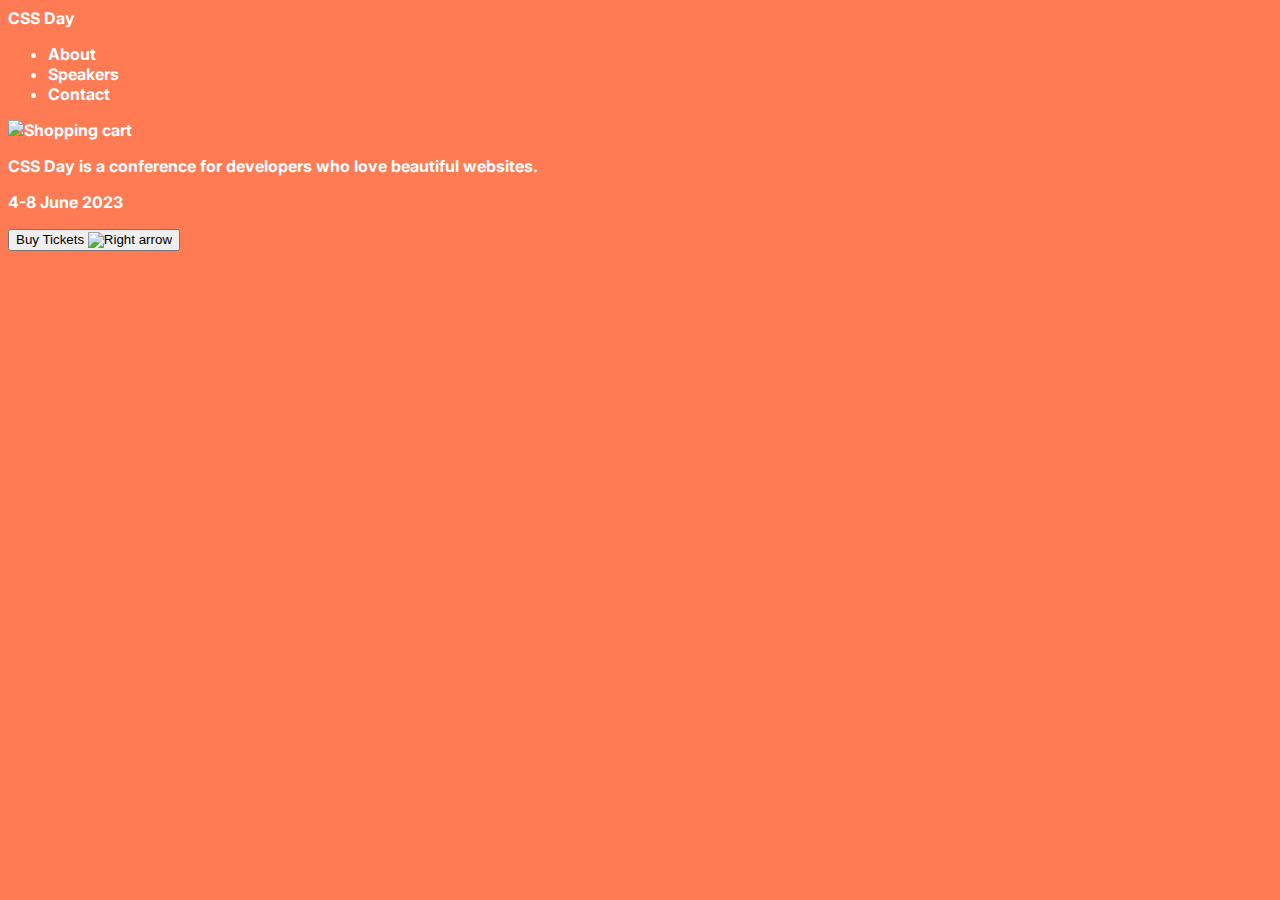
==== index.html @ 0bbf6493 "added basic variable styling" ====
<!doctype html>
<html lang="en">
  <head>
    <meta charset="UTF-8" />
    <meta http-equiv="X-UA-Compatible" content="IE=edge" />
    <meta name="viewport" content="width=device-width, initial-scale=1.0" />
    <title>CSS Day</title>
    <link rel="stylesheet" href="styles/index.css" />
  </head>
  <body>
    <header>
      <a href="/">CSS Day</a>
      <div>
        <nav>
          <ul>
            <li><a href="#">About</a></li>
            <li><a href="speakers.html">Speakers</a></li>
            <li><a href="#">Contact</a></li>
          </ul>
        </nav>
        <img src="./icons/shopping-cart.svg" alt="Shopping cart" />
      </div>
    </header>
    <main>
      <p>CSS Day is a conference for developers who love beautiful websites.</p>
      <p>4-8 June 2023</p>
      <button>
        Buy Tickets <img src="./icons/arrow-right.svg" alt="Right arrow" />
      </button>
    </main>
  </body>
</html>
---- styles/index.css ----
@import url(base.css);
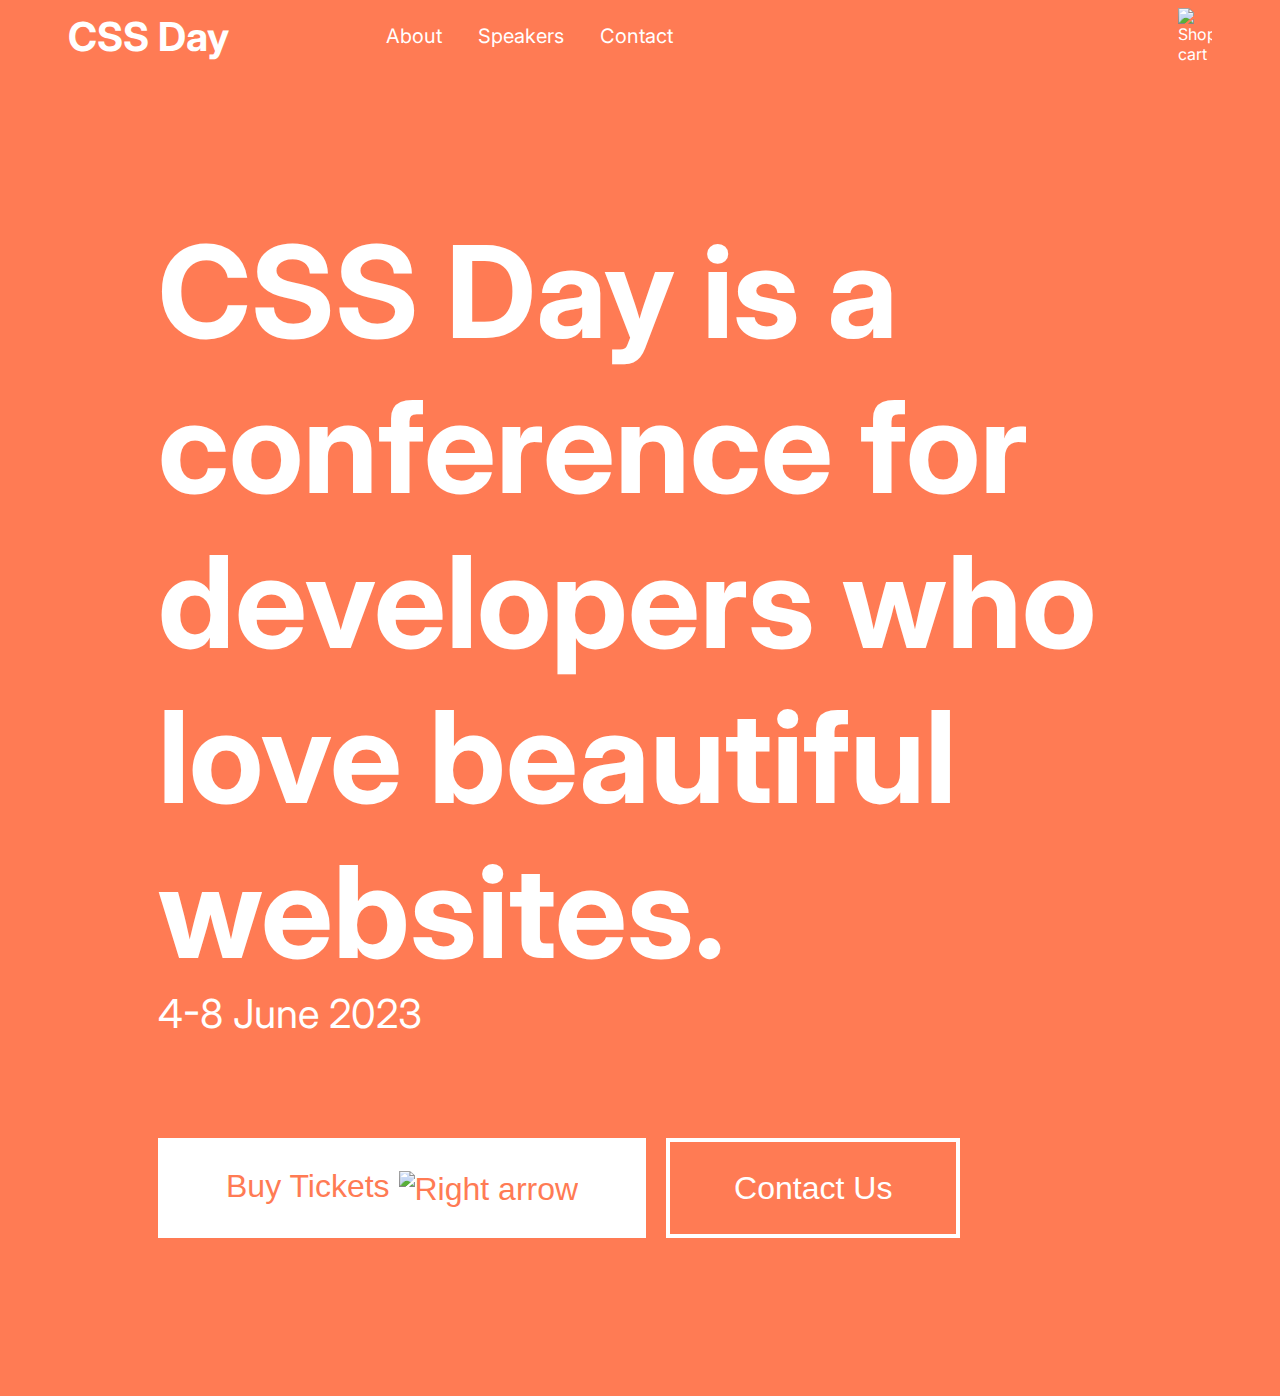
==== commit d7400bca: "completed homepage" ====
--- a/index.html
+++ b/index.html
@@ -8,25 +8,33 @@
     <link rel="stylesheet" href="styles/index.css" />
   </head>
   <body>
-    <header>
-      <a href="/">CSS Day</a>
-      <div>
-        <nav>
-          <ul>
-            <li><a href="#">About</a></li>
-            <li><a href="speakers.html">Speakers</a></li>
-            <li><a href="#">Contact</a></li>
-          </ul>
-        </nav>
-        <img src="./icons/shopping-cart.svg" alt="Shopping cart" />
+    <header class="header">
+      <a class="header__link" href="/">CSS Day</a>
+      <nav>
+        <ul class="nav__list">
+          <li class="nav__list-item"><a href="#">About</a></li>
+          <li class="nav__list-item"><a href="speakers.html">Speakers</a></li>
+          <li class="nav__list-item"><a href="#">Contact</a></li>
+        </ul>
+      </nav>
+      <img src="./icons/shopping-cart.svg" alt="Shopping cart" />
+    </header>
+    <main class="main">
+      <p class="main__heading">
+        CSS Day is a conference for developers who love beautiful websites.
+      </p>
+      <p class="main__sub-heading">4-8 June 2023</p>
+      <div class="button__container">
+        <button class="button button--primary">
+          Buy Tickets
+          <img
+            class="button__icon"
+            src="./icons/arrow-right.svg"
+            alt="Right arrow"
+          />
+        </button>
+        <button class="button button--secondary">Contact Us</button>
       </div>
-    </header>
-    <main>
-      <p>CSS Day is a conference for developers who love beautiful websites.</p>
-      <p>4-8 June 2023</p>
-      <button>
-        Buy Tickets <img src="./icons/arrow-right.svg" alt="Right arrow" />
-      </button>
     </main>
   </body>
 </html>
--- a/styles/index.css
+++ b/styles/index.css
@@ -1 +1,28 @@
 @import url(base.css);
+
+.main {
+  padding: 150px;
+}
+
+.main__heading {
+  font-size: 128px;
+  font-weight: bold;
+}
+
+.main__sub-heading {
+  font-size: 40px;
+}
+
+.button--primary {
+  background-color: var(--color-button-primary-bg);
+  color: var(--color-button-primary-text);
+}
+
+.button--secondary {
+  background-color: var(--color-button-secondary-bg);
+  color: var(--color-button-secondary-text);
+}
+
+.button__container {
+  display: flex;
+}
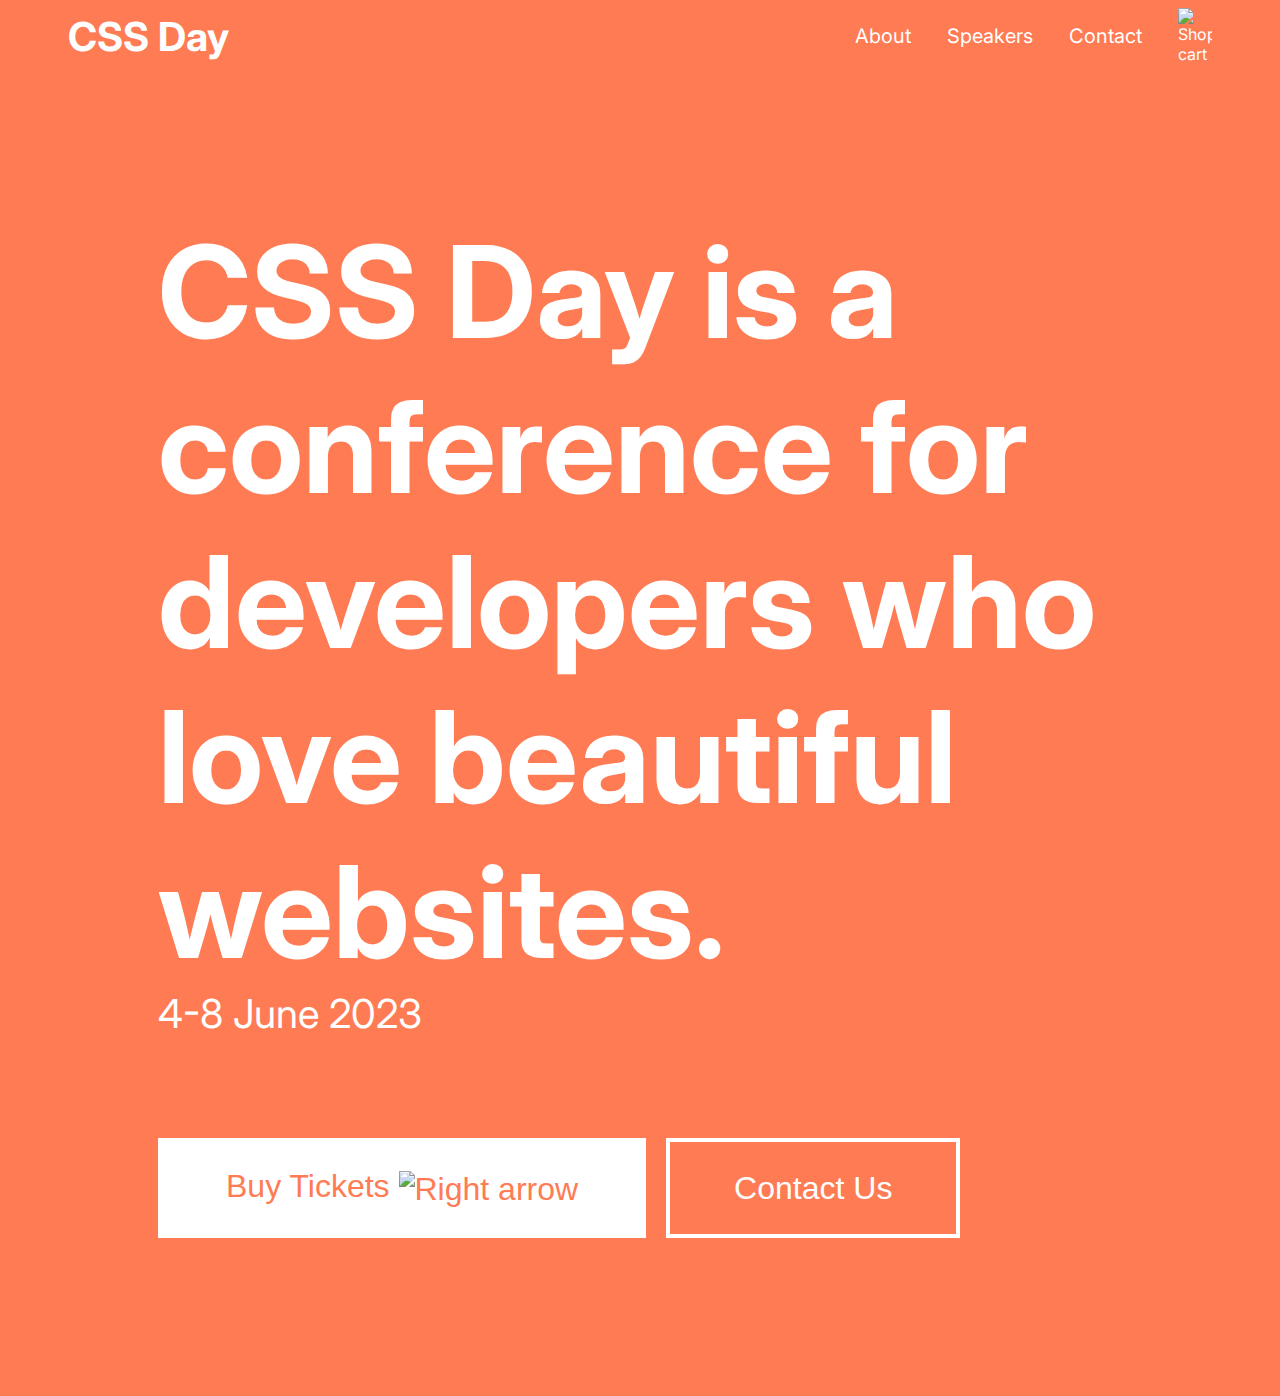
==== commit a7840ae0: "completed design spec" ====
--- a/index.html
+++ b/index.html
@@ -7,10 +7,44 @@
     <title>CSS Day</title>
     <link rel="stylesheet" href="styles/index.css" />
   </head>
-  <body>
+  <body class="body body--primary home">
     <header class="header">
+      <svg
+        class="menu"
+        width="33"
+        height="36"
+        viewBox="0 0 21 24"
+        fill="none"
+        xmlns="http://www.w3.org/2000/svg"
+      >
+        <path
+          d="M0 4.5C0 3.67031 0.670312 3 1.5 3H19.5C20.3297 3 21 3.67031 21 4.5C21 5.32969 20.3297 6 19.5 6H1.5C0.670312 6 0 5.32969 0 4.5ZM0 12C0 11.1703 0.670312 10.5 1.5 10.5H19.5C20.3297 10.5 21 11.1703 21 12C21 12.8297 20.3297 13.5 19.5 13.5H1.5C0.670312 13.5 0 12.8297 0 12ZM21 19.5C21 20.3297 20.3297 21 19.5 21H1.5C0.670312 21 0 20.3297 0 19.5C0 18.6703 0.670312 18 1.5 18H19.5C20.3297 18 21 18.6703 21 19.5Z"
+          fill="#FF7B54"
+        />
+      </svg>
+      <svg
+        class="close"
+        width="30"
+        height="34"
+        viewBox="0 0 19 23"
+        fill="none"
+        xmlns="http://www.w3.org/2000/svg"
+      >
+        <g clip-path="url(#clip0_2_236)">
+          <path
+            d="M18.2424 3.79587C18.7897 3.18493 18.7025 2.27751 18.0438 1.76989C17.385 1.26227 16.4065 1.34313 15.8591 1.95407L9.30048 9.25387L2.74181 1.95407C2.19445 1.34313 1.21598 1.26227 0.557204 1.76989C-0.101569 2.27751 -0.188759 3.18493 0.358604 3.79587L7.28056 11.5L0.358604 19.2041C-0.188759 19.815 -0.101569 20.7224 0.557204 21.23C1.21598 21.7377 2.19445 21.6568 2.74181 21.0459L9.30048 13.7461L15.8591 21.0459C16.4065 21.6568 17.385 21.7377 18.0438 21.23C18.7025 20.7224 18.7897 19.815 18.2424 19.2041L11.3204 11.5L18.2424 3.79587Z"
+            fill="#FF7B54"
+          />
+        </g>
+        <defs>
+          <clipPath id="clip0_2_236">
+            <rect width="18.6006" height="23" fill="white" />
+          </clipPath>
+        </defs>
+      </svg>
+
       <a class="header__link" href="/">CSS Day</a>
-      <nav>
+      <nav class="nav">
         <ul class="nav__list">
           <li class="nav__list-item"><a href="#">About</a></li>
           <li class="nav__list-item"><a href="speakers.html">Speakers</a></li>
@@ -36,5 +70,6 @@
         <button class="button button--secondary">Contact Us</button>
       </div>
     </main>
+    <script src="mobile_menu.js"></script>
   </body>
 </html>
--- a/styles/index.css
+++ b/styles/index.css
@@ -1,15 +1,11 @@
 @import url(base.css);
 
-.main {
-  padding: 150px;
-}
-
-.main__heading {
+.home .main__heading {
   font-size: 128px;
   font-weight: bold;
 }
 
-.main__sub-heading {
+.home .main__sub-heading {
   font-size: 40px;
 }
 
@@ -23,6 +19,27 @@
   color: var(--color-button-secondary-text);
 }
 
-.button__container {
-  display: flex;
+.home .menu path {
+  fill: var(--color-text-on-primary);
 }
+
+@media (max-width: 840px) {
+  .nav--visible {
+    background-color: var(--color-primary);
+  }
+}
+
+@media (max-width: 1220px) {
+  .home .main__heading {
+    font-size: 70px;
+  }
+}
+
+@media (max-width: 590px) {
+  .home .main__heading {
+    font-size: 40px;
+  }
+  .home .main__sub-heading {
+    font-size: 24px;
+  }
+}
